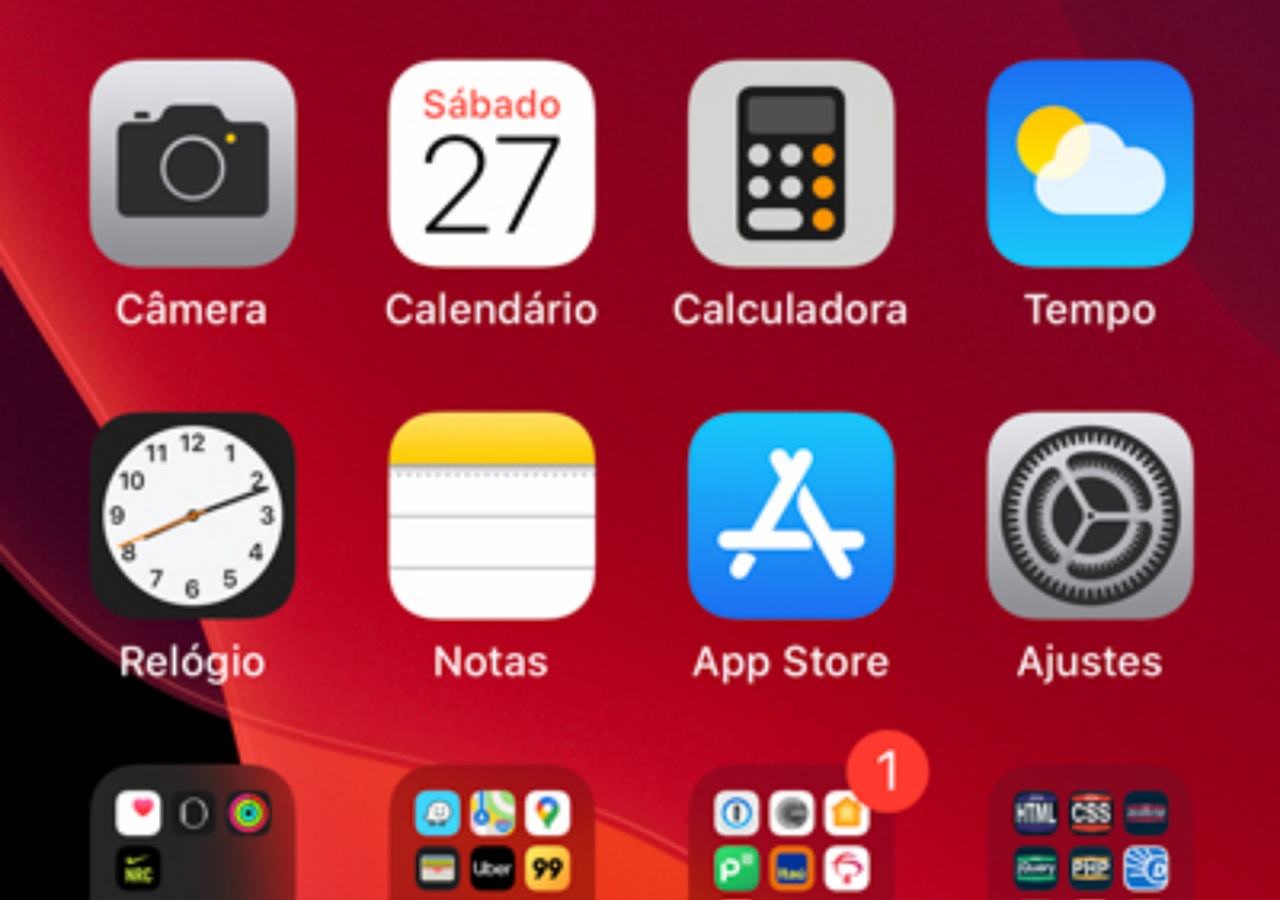
==== home.html @ 85284474 "tela home" ====
<!DOCTYPE html>
<html lang="pt-br">
<head>
    <meta charset="UTF-8">
    <meta name="viewport" content="width=device-width, initial-scale=1.0">
    <title>home</title>
    <style>
    *{
        margin: 0px;
        padding: 0px;

    }
    body{
        width: 100vw;
        height: 100vh;
        background: url(imagens/tela-home.jpg);
        background-size: cover;

    }

    </style>
</head>
<body>
    
</body>
</html>
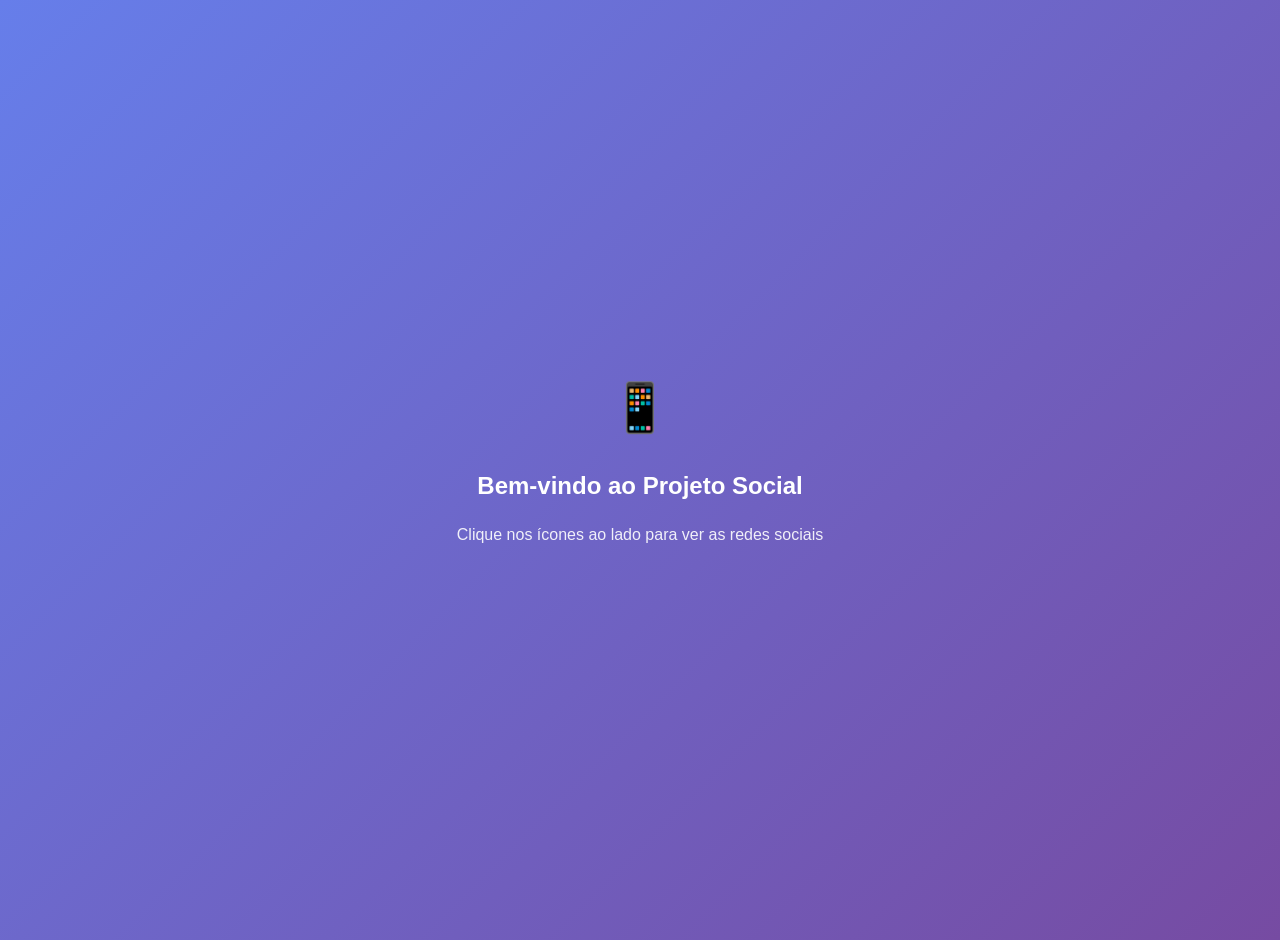
==== commit 348b917c: "up" ====
--- a/home.html
+++ b/home.html
@@ -3,24 +3,37 @@
 <head>
     <meta charset="UTF-8">
     <meta name="viewport" content="width=device-width, initial-scale=1.0">
-    <title>home</title>
+    <title>Home</title>
     <style>
-    *{
-        margin: 0px;
-        padding: 0px;
-
-    }
-    body{
-        width: 100vw;
-        height: 100vh;
-        background: url(imagens/tela-home.jpg);
-        background-size: cover;
-
-    }
-
+        body {
+            margin: 0;
+            padding: 20px;
+            font-family: Arial, Helvetica, sans-serif;
+            background: linear-gradient(135deg, #667eea 0%, #764ba2 100%);
+            color: white;
+            text-align: center;
+            min-height: 100vh;
+            display: flex;
+            flex-direction: column;
+            justify-content: center;
+        }
+        h1 {
+            font-size: 24px;
+            margin-bottom: 10px;
+        }
+        p {
+            font-size: 16px;
+            opacity: 0.9;
+        }
+        .icon {
+            font-size: 48px;
+            margin-bottom: 20px;
+        }
     </style>
 </head>
 <body>
-    
+    <div class="icon">📱</div>
+    <h1>Bem-vindo ao Projeto Social</h1>
+    <p>Clique nos ícones ao lado para ver as redes sociais</p>
 </body>
 </html>
